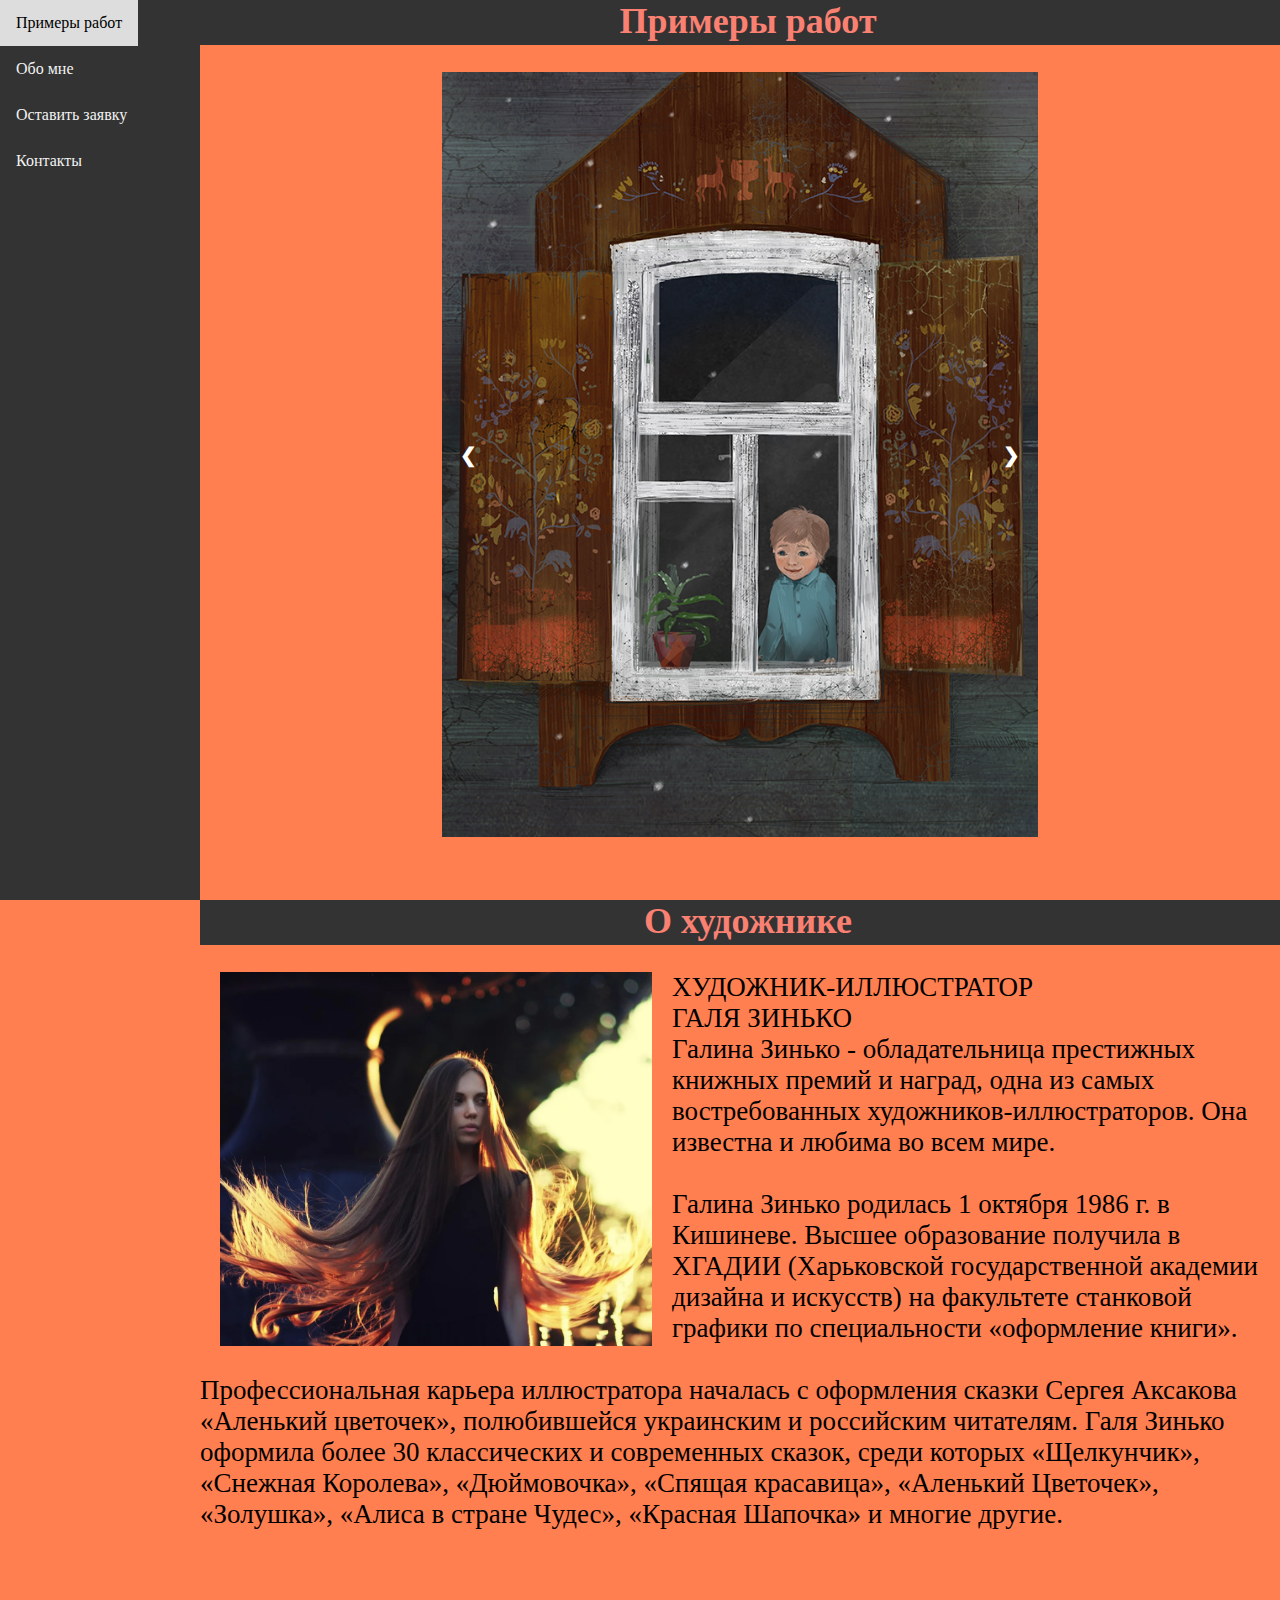
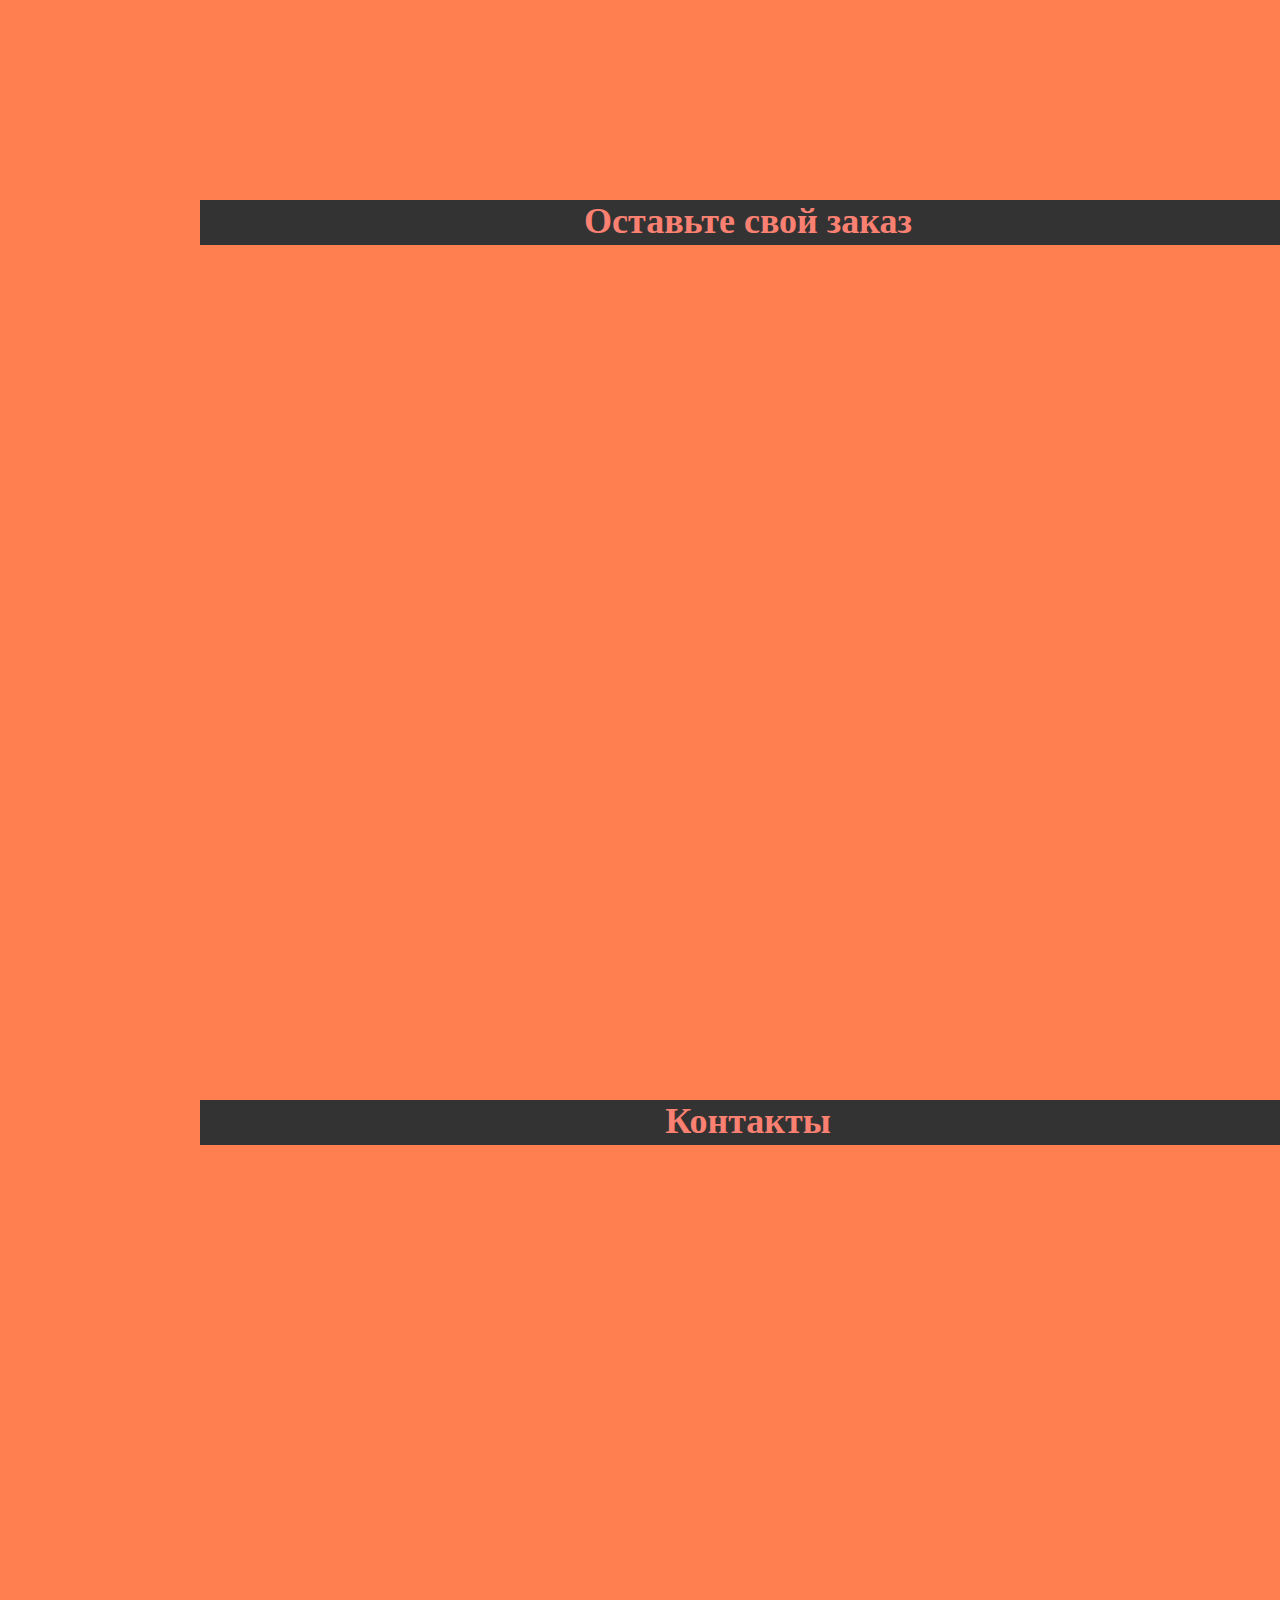
==== index.html @ 5a23f008 "initial commit" ====
<!DOCTYPE html>
<html lang="en">
<head>
	<meta charset="UTF-8">
	<title>my page</title>
	<link rel="stylesheet" href="style.css">
    <script src="script.js"></script>
</head>
<body>
	<div class = "menu">
		<a href="#photo">Примеры работ</a>
		<a href="#about">Обо мне</a>
		<a href="#otherOn">Оставить заявку</a>
		<a href="#contacts">Контакты</a>
	</div>
	<div class="content">
		<div class="content_element" id="photo">
			<p class="menu_cutoff">Примеры работ</p>
			<div class="slider">
					<img class="item" src="img/image_1.jpg">
					<img class="item" src="img/image_2.jpg">
					<img class="item" src="img/image_6.jpg">
					<img class="item" src="img/image_7.jpg">
					<img class="item" src="img/image_8.jpg">
					<img class="item" src="img/image_9.jpg">
					<a class="previous" onclick="previousSlide()">&#10094;</a>
					<a class="next" onclick="nextSlide()">&#10095;</a>
			</div>
			<script>currentSlide(1);</script>
		</div>
		<div class="content_element" id="about">
			<p class="menu_cutoff">О художнике</p>
			<!-- <div style="display: grid; grid-template-columns: 40vw 1fr"> -->
				<div style="display: block; float: left; height: auto; width: 40%; padding: 0 20px 20px 20px;">
					<img src="img/owner.jpg" alt="" style="object-fit: scale-down; width: 100%; object-position: top left;">
				</div>
					<p style="font-size: 3vmin">
					ХУДОЖНИК-ИЛЛЮСТРАТОР<br>
					ГАЛЯ ЗИНЬКО<br>
					Галина Зинько - обладательница престижных книжных премий и наград, одна из самых востребованных художников-иллюстраторов. Она известна и любима во всем мире.<br><br>
					
					Галина Зинько родилась 1 октября 1986 г. в Кишиневе. Высшее образование получила в ХГАДИИ (Харьковской государственной академии дизайна и искусств) на факультете станковой графики по специальности «оформление книги».<br><br>
					
					Профессиональная карьера иллюстратора началась с оформления сказки Сергея Аксакова «Аленький цветочек», полюбившейся украинским и российским читателям. Галя Зинько оформила более 30 классических и современных сказок, среди которых «Щелкунчик», «Снежная Королева», «Дюймовочка», «Спящая красавица», «Аленький Цветочек», «Золушка», «Алиса в стране Чудес», «Красная Шапочка» и многие другие.<br>
				</p>
			<!-- </div> -->

		</div>
		<div class="content_element" id="otherOn">
			<p class="menu_cutoff">Оставьте свой заказ</p>
		</div>
		<div class="content_element" id="contacts">
			<p class="menu_cutoff">Контакты</p>
		</div>
	</div>
</body>
</html>
---- style.css ----
html, body {
	margin: 0;
	padding: 0;
	background-color:coral;
}

.menu {
    overflow: hidden;
    background-color: #333;
    position: fixed; 
    top: 0; 
    width: 200px; 
	height: 100%;
    z-index: 2;
}
.menu a {
	float: left;
	display: block;
	color: #f2f2f2;
	text-align: center;
	padding: 14px 16px;
	text-decoration: none;
}
.menu a:hover {
	background: #ddd;
	color: black;
}
.content {
	margin: 0 0 0 200px;
}

.content_element {
	height: 100vh;
}

.menu_cutoff {
	text-align: center;
	/* font-family: 'Times New Roman'; */
	font-size: 4vh;
	color:salmon;
    margin: 0;
	padding-left: 16px;
    font-weight: bold;
	height: 5%;
	margin-bottom: 2.5%;
	background-color:#333;
}
.slider {
    
    /* ��������� �������� ��������������� ������������ ��� �������� �������: */
    /* position: relative; */
	display: flex;
	margin: auto;
	/* padding: 0 0 30px 0; */
    /* width: 100%; */
    /* max-width: 600px; */
    height: 85%;
	width: 600px;
	justify-content: space-between;
	align-items: center;
    /* z-index: 1; */
    /* padding: 16px; */
}
    /* ��������������� */

.slider .item {
	object-fit:scale-down;
	object-position: center;
	position: absolute;
	height: 85vh;
	width: 600px;
}
/* .slider .item img {

} */

/* ������� ����� � ����� */
.slider .previous, .slider .next {
	cursor: pointer;
	color: white;
	font-weight: bold;
	font-size: 20px;
	z-index: 10;
	height: fit-content;
	width: fit-content;
	padding: 20px;
}
.slider .previous:hover, .slider .next:hover {
	background-color: rgba(0, 0, 0, 0.2);
}
.text {
    padding-left: 16px;
}

.textInForms textarea {
    padding-left: 16px;
    max-height: 80px;
    min-width: 160px;
    max-width: 160px;
    min-height: 80px;
}

.button {
    padding: 10px;
    margin: 20px;
    border: hidden;
    border-radius: 10px;
    width: 170px;
}

    .button:hover {
        background: black;
        color: #ddd;
    }
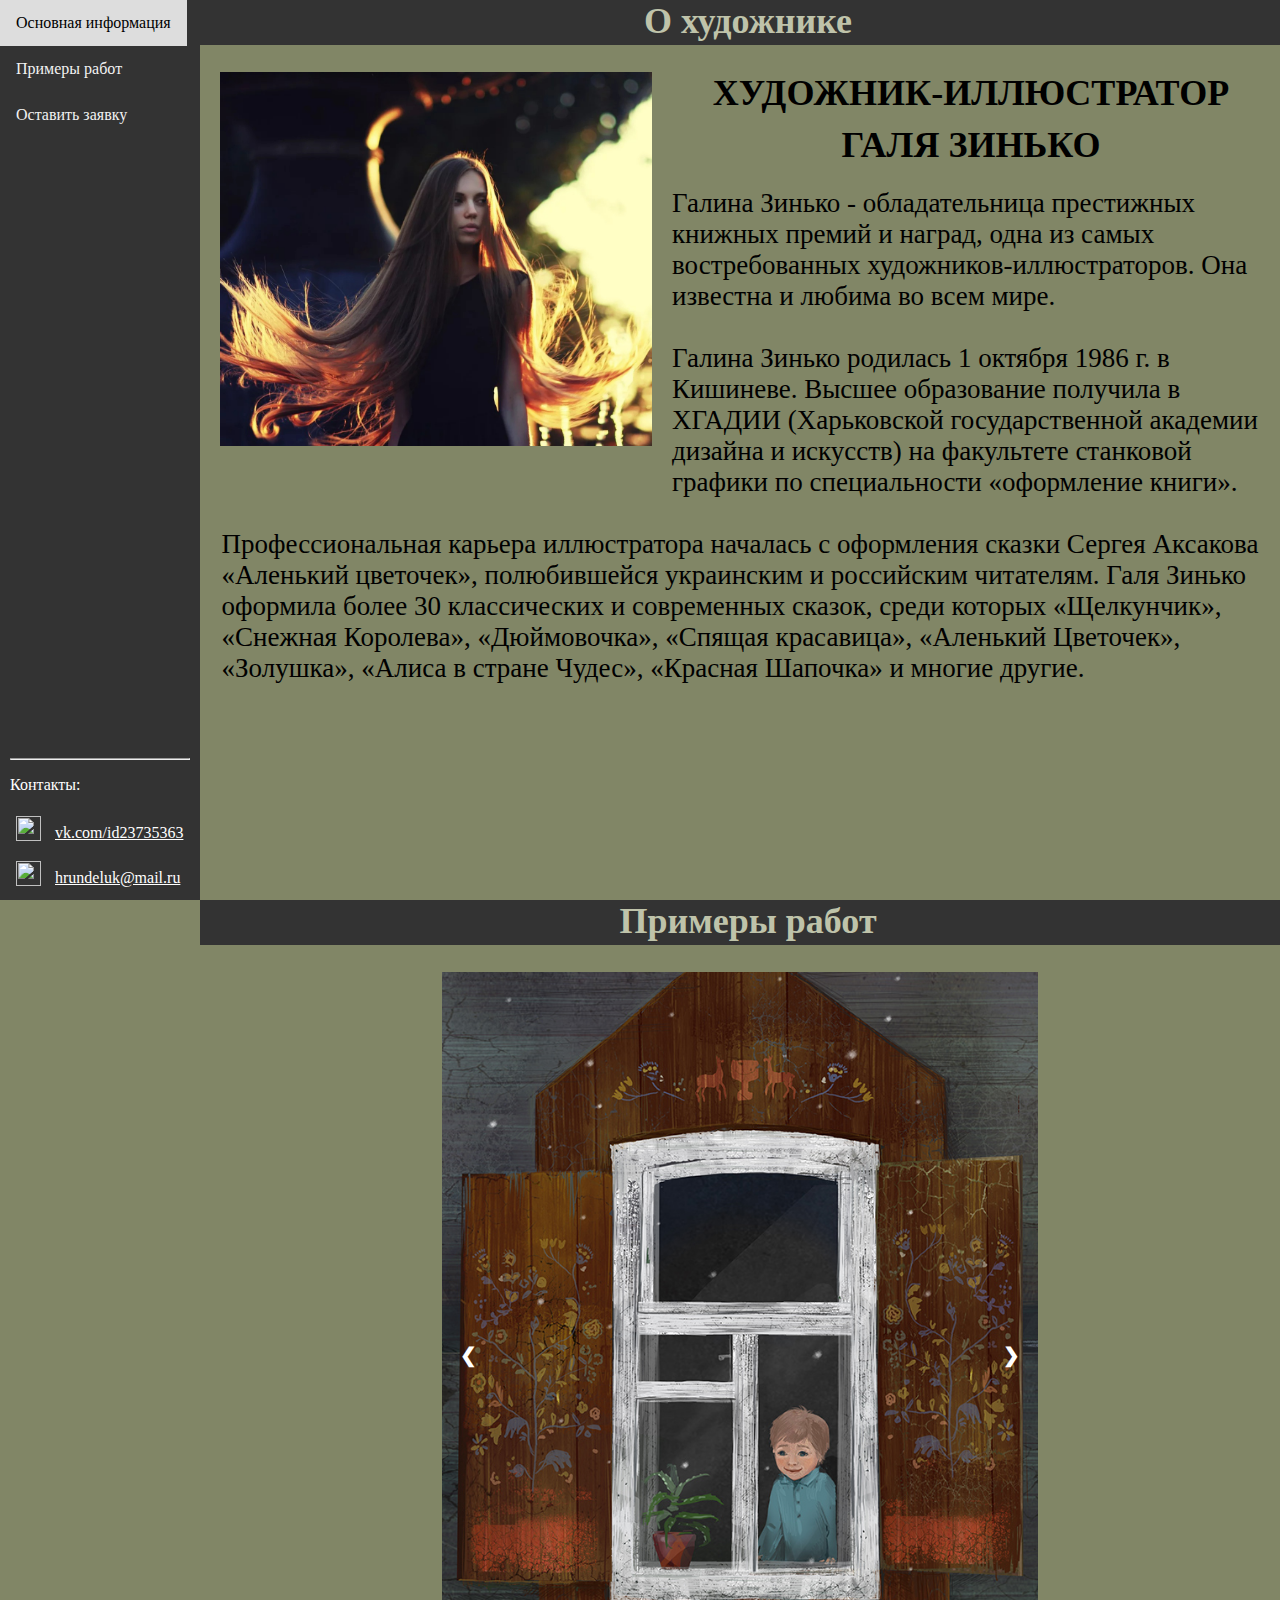
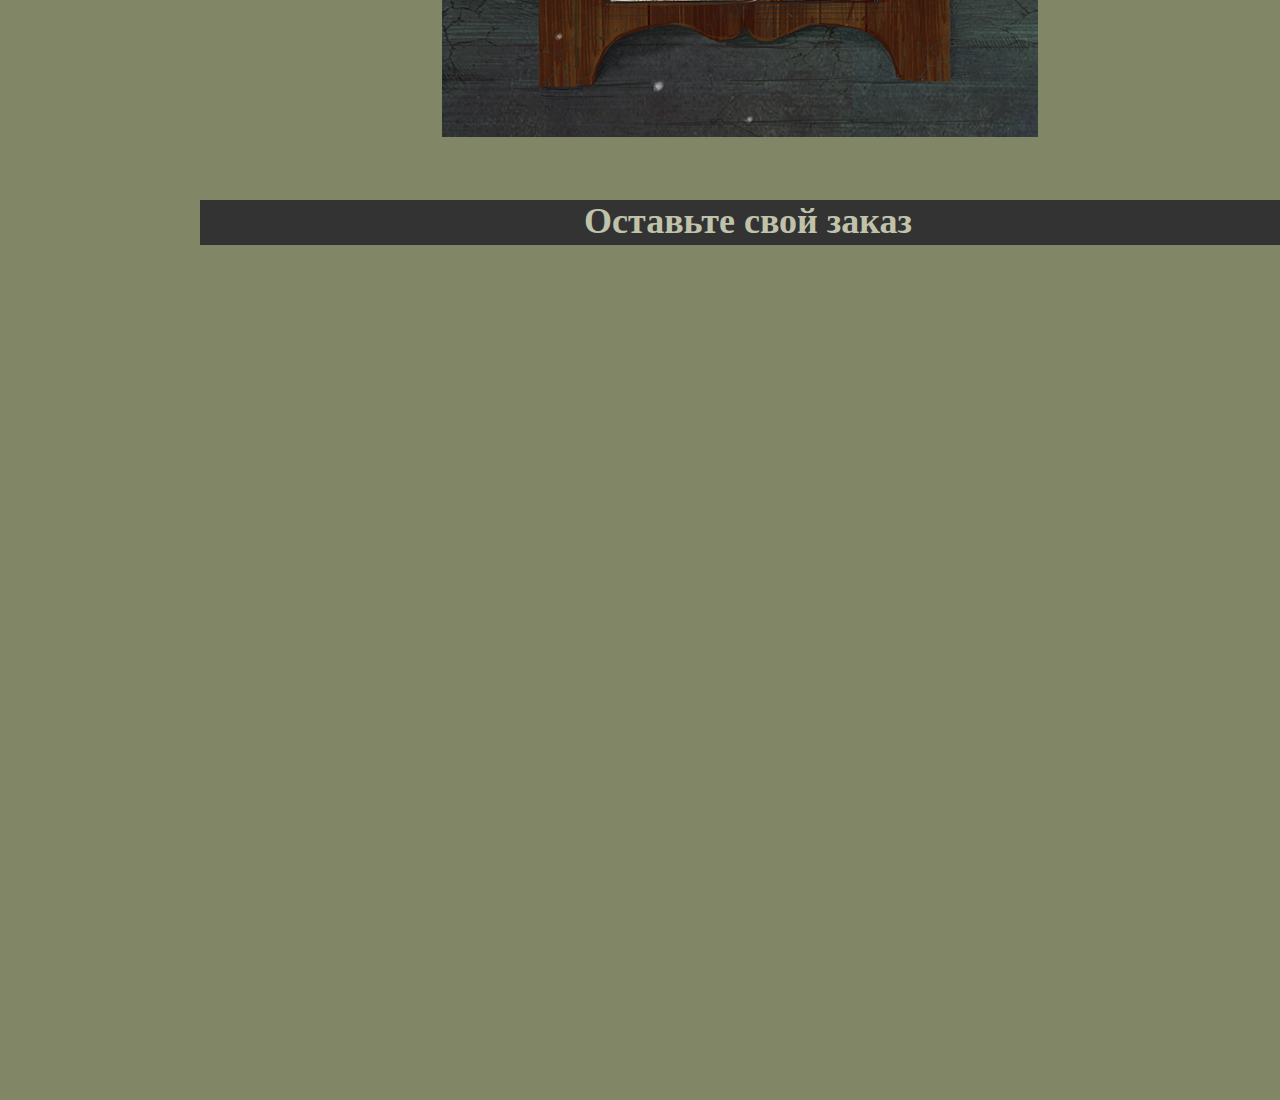
==== commit 96195469: "add some structural changes" ====
--- a/index.html
+++ b/index.html
@@ -7,13 +7,47 @@
     <script src="script.js"></script>
 </head>
 <body>
-	<div class = "menu">
-		<a href="#photo">Примеры работ</a>
-		<a href="#about">Обо мне</a>
-		<a href="#otherOn">Оставить заявку</a>
-		<a href="#contacts">Контакты</a>
+	<div class = "side_bar">
+		<div>
+			<a class = "menu_point" href="#about">Основная информация</a>
+			<a class = "menu_point" href="#photo">Примеры работ</a>
+			<a class = "menu_point" href="#otherOn">Оставить заявку</a>
+		</div>
+		<div style="text-align: left; padding-left: 10px; padding-right: 10px;">
+			<hr>
+			<p style="color: white;">Контакты:</p>
+			<div style="display: grid; grid-template-columns: 5vmin 1fr; grid-template-rows: 5vmin 5vmin; height: 10vh;">
+				<div style="display: block; height: 100%; width: 100%; display: flex;justify-content: center; align-items: center; grid-row: 1; grid-column: 1;">
+					<img src="img/vk_logo.png" alt="" style="object-fit: scale-down; height: 75%; width: 75%; object-position: center">
+				</div>
+				<div style="display: block; height: 100%; width: 100%; display: flex;justify-content: center; align-items: center; grid-row: 2; grid-column: 1;">
+					<img src="img/email-svgrepo-com.svg" alt="" style="object-fit: scale-down; height: 75%; width: 75%; object-position: center">
+				</div>
+				<p style="color: white; grid-row: 1; grid-column: 2; display: flex; align-items: center; margin: 0;"><a href="http://vk.com/id23735363" style="color: white; font-size: auto; display: block;">vk.com/id23735363 </p>
+				<p style="color: white; grid-row: 2; grid-column: 2; display: flex; align-items: center; margin: 0;"><a href="mailto: hrundeluk@mail.ru" style="color: white; font-size: auto; display: block; width: 100%">hrundeluk@mail.ru</a></p>
+			</div>
+		</div>
 	</div>
 	<div class="content">
+		<div class="content_element" id="about">
+			<p class="menu_cutoff">О художнике</p>
+			<!-- <div style="display: grid; grid-template-columns: 40vw 1fr"> -->
+				<div style="display: block; float: left; height: auto; width: 40%; padding: 0 20px 20px 20px;">
+					<img src="img/owner.jpg" alt="" style="object-fit: scale-down; width: 100%; object-position: top left;">
+				</div>
+				<p style="font-size: 4vmin; text-align: center; margin: 10px; font-weight: bold;">ХУДОЖНИК-ИЛЛЮСТРАТОР	</p>
+				<p style="font-size: 4vmin; text-align: center; margin: 10px; font-weight: bold;">ГАЛЯ ЗИНЬКО</p>
+				<p style="font-size: 3vmin; margin: 2%;">
+					
+					Галина Зинько - обладательница престижных книжных премий и наград, одна из самых востребованных художников-иллюстраторов. Она известна и любима во всем мире.<br><br>
+					
+					Галина Зинько родилась 1 октября 1986 г. в Кишиневе. Высшее образование получила в ХГАДИИ (Харьковской государственной академии дизайна и искусств) на факультете станковой графики по специальности «оформление книги».<br><br>
+					
+					Профессиональная карьера иллюстратора началась с оформления сказки Сергея Аксакова «Аленький цветочек», полюбившейся украинским и российским читателям. Галя Зинько оформила более 30 классических и современных сказок, среди которых «Щелкунчик», «Снежная Королева», «Дюймовочка», «Спящая красавица», «Аленький Цветочек», «Золушка», «Алиса в стране Чудес», «Красная Шапочка» и многие другие.<br>
+				</p>
+			<!-- </div> -->
+
+		</div>
 		<div class="content_element" id="photo">
 			<p class="menu_cutoff">Примеры работ</p>
 			<div class="slider">
@@ -28,29 +62,9 @@
 			</div>
 			<script>currentSlide(1);</script>
 		</div>
-		<div class="content_element" id="about">
-			<p class="menu_cutoff">О художнике</p>
-			<!-- <div style="display: grid; grid-template-columns: 40vw 1fr"> -->
-				<div style="display: block; float: left; height: auto; width: 40%; padding: 0 20px 20px 20px;">
-					<img src="img/owner.jpg" alt="" style="object-fit: scale-down; width: 100%; object-position: top left;">
-				</div>
-					<p style="font-size: 3vmin">
-					ХУДОЖНИК-ИЛЛЮСТРАТОР<br>
-					ГАЛЯ ЗИНЬКО<br>
-					Галина Зинько - обладательница престижных книжных премий и наград, одна из самых востребованных художников-иллюстраторов. Она известна и любима во всем мире.<br><br>
-					
-					Галина Зинько родилась 1 октября 1986 г. в Кишиневе. Высшее образование получила в ХГАДИИ (Харьковской государственной академии дизайна и искусств) на факультете станковой графики по специальности «оформление книги».<br><br>
-					
-					Профессиональная карьера иллюстратора началась с оформления сказки Сергея Аксакова «Аленький цветочек», полюбившейся украинским и российским читателям. Галя Зинько оформила более 30 классических и современных сказок, среди которых «Щелкунчик», «Снежная Королева», «Дюймовочка», «Спящая красавица», «Аленький Цветочек», «Золушка», «Алиса в стране Чудес», «Красная Шапочка» и многие другие.<br>
-				</p>
-			<!-- </div> -->
-
-		</div>
+		
 		<div class="content_element" id="otherOn">
 			<p class="menu_cutoff">Оставьте свой заказ</p>
-		</div>
-		<div class="content_element" id="contacts">
-			<p class="menu_cutoff">Контакты</p>
 		</div>
 	</div>
 </body>
--- a/style.css
+++ b/style.css
@@ -1,10 +1,13 @@
 html, body {
 	margin: 0;
 	padding: 0;
-	background-color:coral;
+	background-color: #818666;
 }
 
-.menu {
+.side_bar {
+	display: flex;
+	flex-direction: column;
+	justify-content: space-between;
     overflow: hidden;
     background-color: #333;
     position: fixed; 
@@ -13,7 +16,7 @@
 	height: 100%;
     z-index: 2;
 }
-.menu a {
+.side_bar .menu_point {
 	float: left;
 	display: block;
 	color: #f2f2f2;
@@ -21,7 +24,7 @@
 	padding: 14px 16px;
 	text-decoration: none;
 }
-.menu a:hover {
+.side_bar a:hover {
 	background: #ddd;
 	color: black;
 }
@@ -35,9 +38,8 @@
 
 .menu_cutoff {
 	text-align: center;
-	/* font-family: 'Times New Roman'; */
 	font-size: 4vh;
-	color:salmon;
+	color:#BFC3AA;
     margin: 0;
 	padding-left: 16px;
     font-weight: bold;
@@ -47,21 +49,13 @@
 }
 .slider {
     
-    /* ��������� �������� ��������������� ������������ ��� �������� �������: */
-    /* position: relative; */
 	display: flex;
 	margin: auto;
-	/* padding: 0 0 30px 0; */
-    /* width: 100%; */
-    /* max-width: 600px; */
     height: 85%;
 	width: 600px;
 	justify-content: space-between;
 	align-items: center;
-    /* z-index: 1; */
-    /* padding: 16px; */
 }
-    /* ��������������� */
 
 .slider .item {
 	object-fit:scale-down;
@@ -70,11 +64,7 @@
 	height: 85vh;
 	width: 600px;
 }
-/* .slider .item img {
 
-} */
-
-/* ������� ����� � ����� */
 .slider .previous, .slider .next {
 	cursor: pointer;
 	color: white;
@@ -108,10 +98,10 @@
     width: 170px;
 }
 
-    .button:hover {
-        background: black;
-        color: #ddd;
-    }
+.button:hover {
+	background: black;
+	color: #ddd;
+}
 
 
 
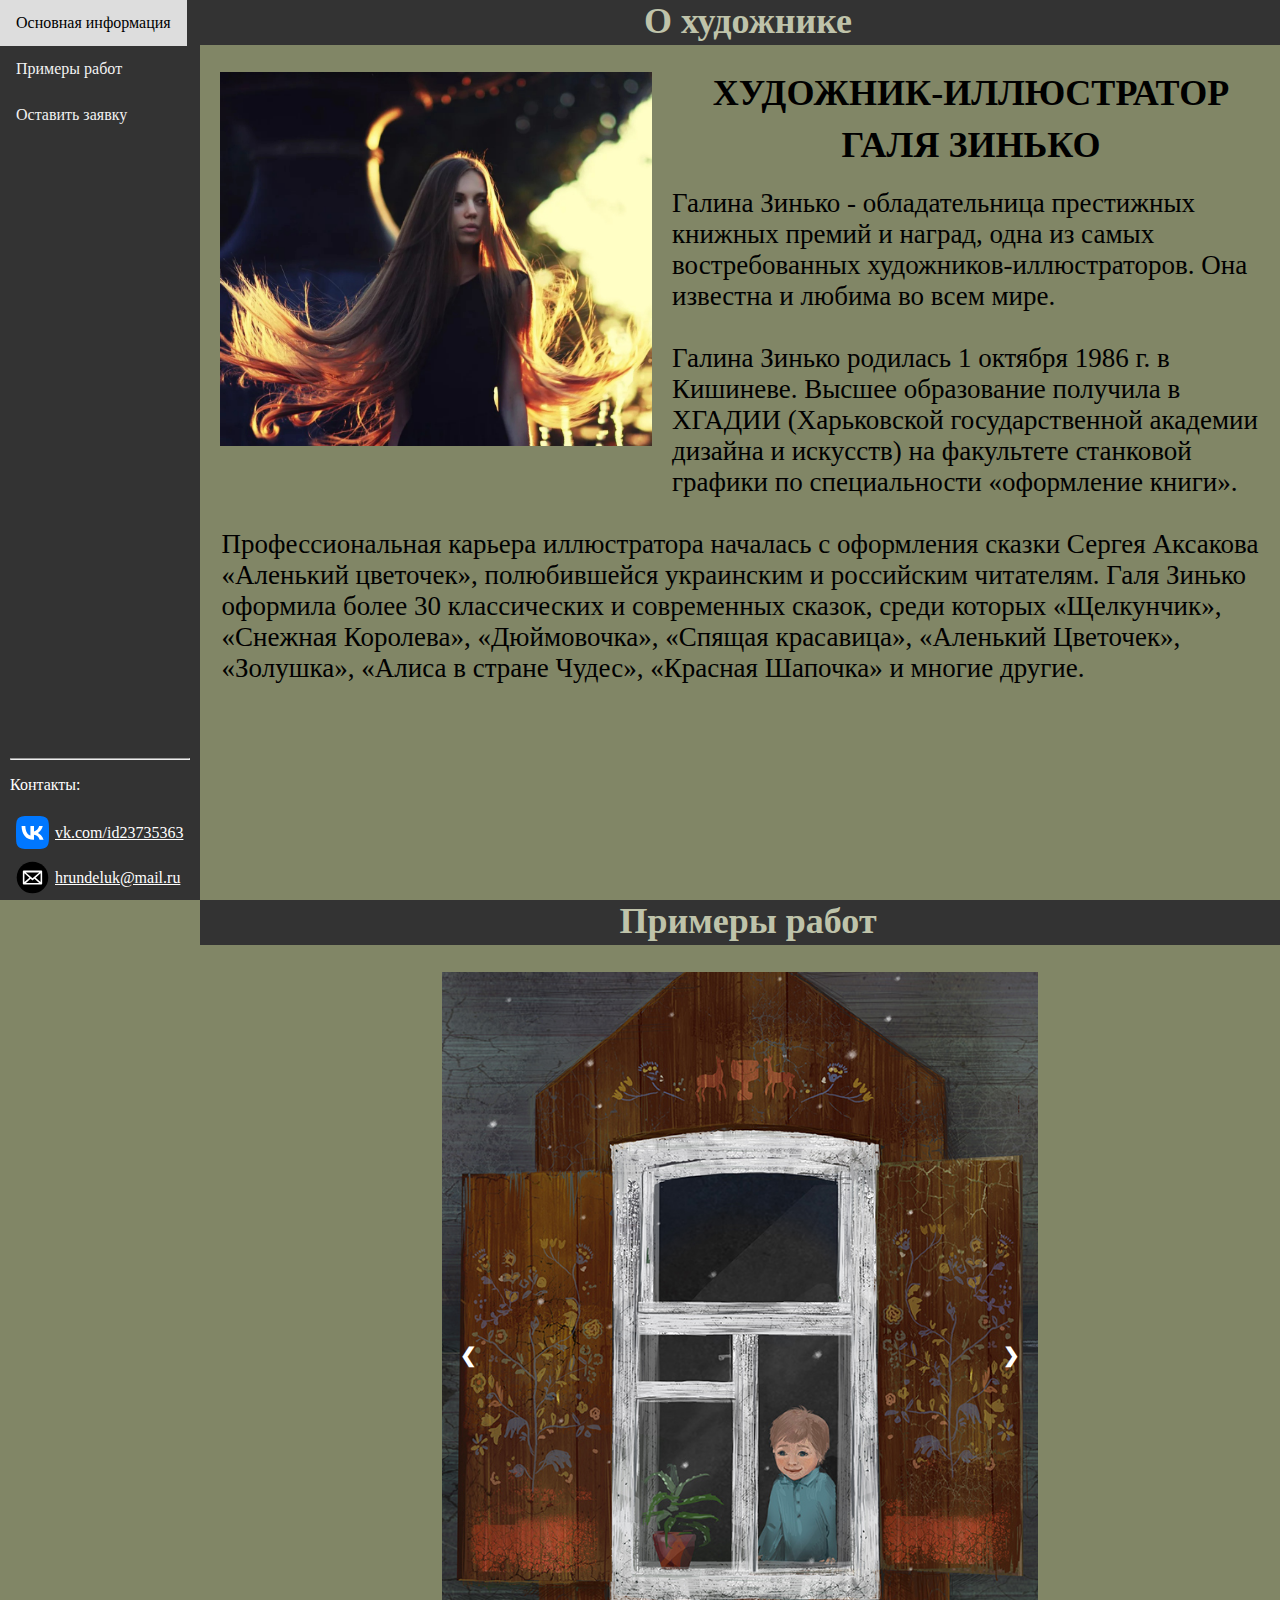
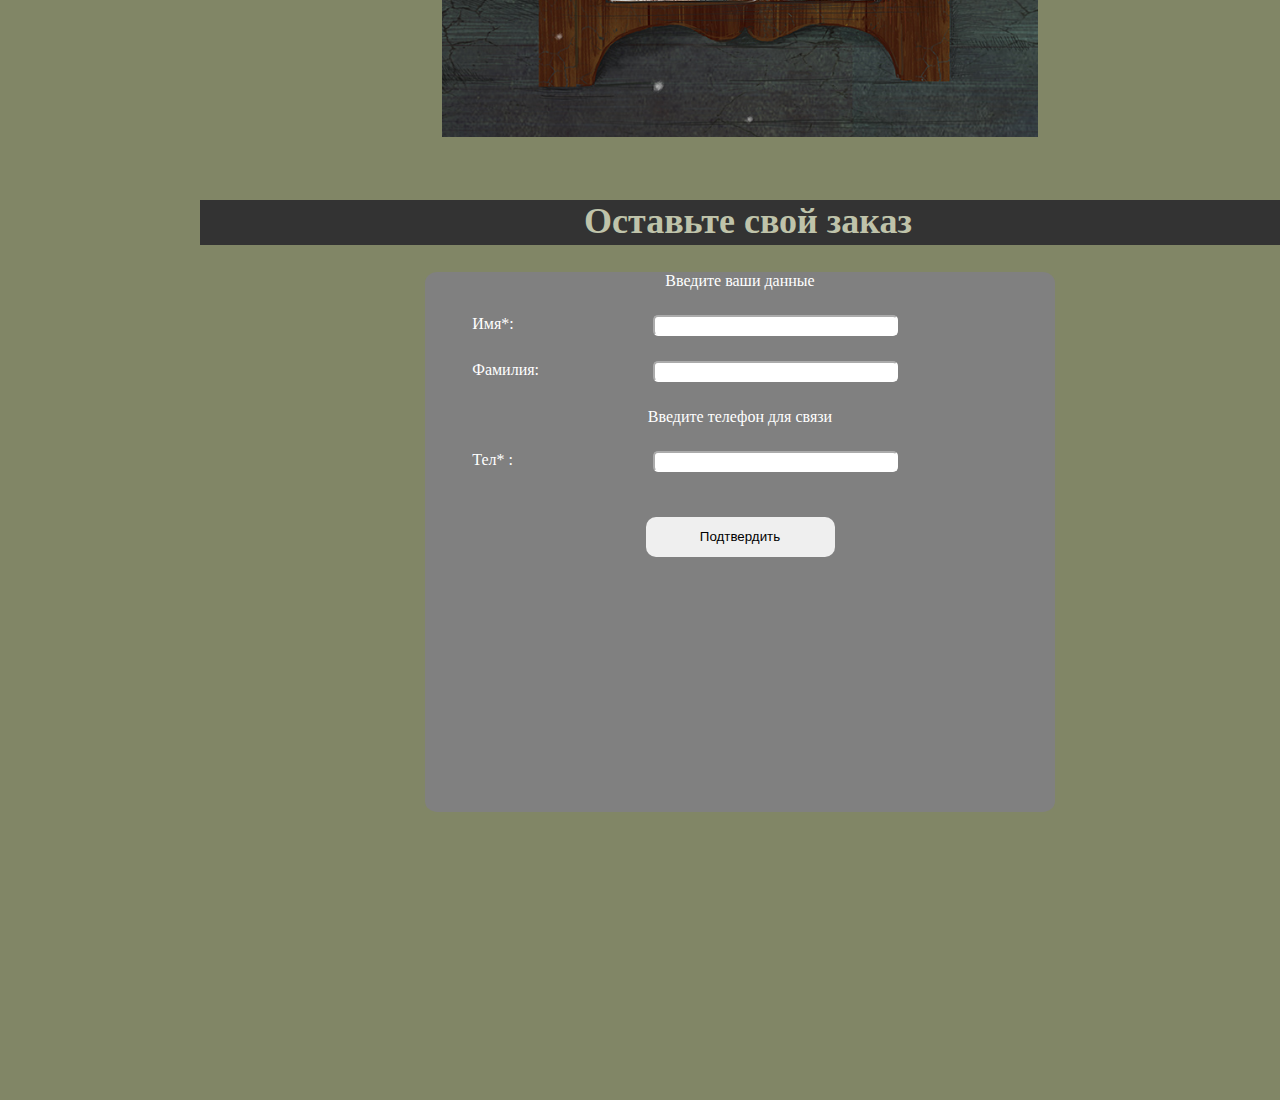
==== commit 719f052d: "almost there" ====
--- a/index.html
+++ b/index.html
@@ -18,10 +18,10 @@
 			<p style="color: white;">Контакты:</p>
 			<div style="display: grid; grid-template-columns: 5vmin 1fr; grid-template-rows: 5vmin 5vmin; height: 10vh;">
 				<div style="display: block; height: 100%; width: 100%; display: flex;justify-content: center; align-items: center; grid-row: 1; grid-column: 1;">
-					<img src="img/vk_logo.png" alt="" style="object-fit: scale-down; height: 75%; width: 75%; object-position: center">
+					<img src="img/vk_logo.svg" alt="" style="object-fit: scale-down; height: 75%; width: 75%; object-position: center">
 				</div>
 				<div style="display: block; height: 100%; width: 100%; display: flex;justify-content: center; align-items: center; grid-row: 2; grid-column: 1;">
-					<img src="img/email-svgrepo-com.svg" alt="" style="object-fit: scale-down; height: 75%; width: 75%; object-position: center">
+					<img src="img/mail_logo.svg" alt="" style="object-fit: scale-down; height: 75%; width: 75%; object-position: center">
 				</div>
 				<p style="color: white; grid-row: 1; grid-column: 2; display: flex; align-items: center; margin: 0;"><a href="http://vk.com/id23735363" style="color: white; font-size: auto; display: block;">vk.com/id23735363 </p>
 				<p style="color: white; grid-row: 2; grid-column: 2; display: flex; align-items: center; margin: 0;"><a href="mailto: hrundeluk@mail.ru" style="color: white; font-size: auto; display: block; width: 100%">hrundeluk@mail.ru</a></p>
@@ -53,6 +53,9 @@
 			<div class="slider">
 					<img class="item" src="img/image_1.jpg">
 					<img class="item" src="img/image_2.jpg">
+					<img class="item" src="img/image_3.jpg">
+					<img class="item" src="img/image_4.jpg">
+					<img class="item" src="img/image_5.jpg">
 					<img class="item" src="img/image_6.jpg">
 					<img class="item" src="img/image_7.jpg">
 					<img class="item" src="img/image_8.jpg">
@@ -65,6 +68,31 @@
 		
 		<div class="content_element" id="otherOn">
 			<p class="menu_cutoff">Оставьте свой заказ</p>
+			<form style="color: white; border-color: white; border-style:solid; height: 60vh; width: 70vh; background-color: gray; border-radius: 2%; border-style: none; margin: auto;" id="request_call_form">
+				<p style="display: block; text-align: center; width: 100%;">Введите ваши данные</p>
+				<div class="input_field">
+					<label for="customer_name">Имя*: </label>
+					<input type="text" id="customer_name" class="mandatory">
+				</div>
+				<div class="input_field">
+					<label for="customer_surname">Фамилия: </label>
+					<input type="text" id="customer_surname">
+				</div>
+				<p style="display: block; text-align: center; width: 100%;">Введите телефон для связи</p>
+				<div class="input_field">
+					<label for="customer_phone">Тел* : </label>
+					<input type="text" id="customer_phone" class="mandatory">
+				</div>
+				<div style="width: 100%; display: flex; justify-content: center; height: 40px;">
+					<input type="button" class="button" id="submit_btn" value="Подтвердить" style="height: 100%; width: 30%;" onclick="VerifyAndSubmit()" >
+				</div>
+			</form>
+		</div>
+	</div>
+	<div class="modal" id="myModal" style="position: fixed; left: 0; top: 0; display: none; justify-content: center; align-items: center; width: 100vw; height: 100vh; z-index: 100; background-color: rgba(0,0,0,0.4);">
+		<div class="modal_content" style="width: 50%; height: 25%; background-color: white; z-index: 101; padding: 20px;">
+			<span class="close" onclick="CloseModal()">&times;</span>
+			<p id="modal_text">Nothing.</p>
 		</div>
 	</div>
 </body>
--- a/style.css
+++ b/style.css
@@ -82,14 +82,6 @@
     padding-left: 16px;
 }
 
-.textInForms textarea {
-    padding-left: 16px;
-    max-height: 80px;
-    min-width: 160px;
-    max-width: 160px;
-    min-height: 80px;
-}
-
 .button {
     padding: 10px;
     margin: 20px;
@@ -100,8 +92,42 @@
 
 .button:hover {
 	background: black;
+	cursor: pointer;
 	color: #ddd;
+}
+
+.input_field {
+	display: flex;
+	justify-content: space-between;
+	margin-right: 25%;
+	margin-top: 4%;
+	margin-bottom: 4%;
+}
+
+.input_field label {
+	display: block;
+	width: 20%;
+	margin-left: 10%;
+}
+.input_field input {
+	width: 50%;
+	border-radius: 5px;
+	border-color: white;
+}
+
+.close {
+	color: #aaaaaa;
+	float: right;
+	font-size: 30px;
+	font-weight: bold;
+}
+.close:hover,
+.close:focus {
+  color: #000;
+  text-decoration: none;
+  cursor: pointer;
 }
 
 
 
+
